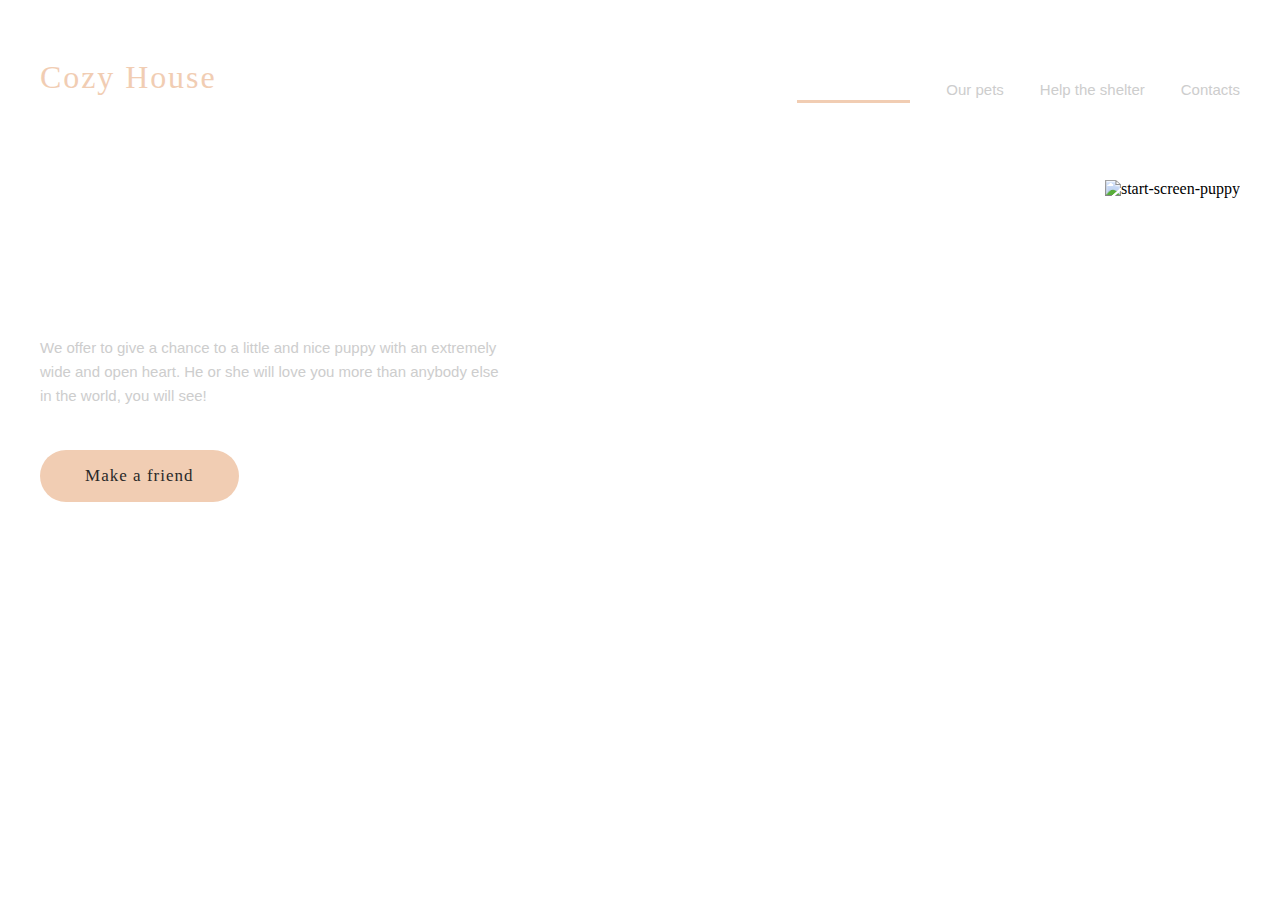
==== shelter/pages/main/index.html @ 59ac9267 "feat: implement header and "not only" block" ====
<!DOCTYPE html>
<html lang="en">

<head>
    <meta charset="UTF-8">
    <meta name="viewport" content="width=device-width, initial-scale=1.0">
    <title>shelter</title>
    <link rel="stylesheet" href="style.css">
</head>

<body>
    <div class="start-screen">
        <header class="header">
            <div class="wrapper">
                <div class="logo">
                    <div class="logo__title">
                        Cozy House
                    </div>
                    <div class="logo__subtitle">
                        Shelter for pets in Boston
                    </div>
                </div>
                <nav class="menu">
                    <ul class="list">
                        <li class="list__item">
                            <a class="list__link list__link_active" href="#">
                                About the shelter
                            </a>
                        </li>
                        <li class="list__item">
                            <a class="list__link list__link_disabled" href="#">
                                Our pets
                            </a>
                        </li>
                        <li class="list__item">
                            <a class="list__link list__link_disabled" href="#">
                                Help the shelter
                            </a>
                        </li>
                        <li class="list__item">
                            <a class="list__link list__link_disabled" href="#">
                                Contacts
                            </a>
                        </li>
                    </ul>
                </nav>
            </div>
        </header>
        <div class="wrapper">
            <div class="hero">
                <div class="hero-content">
                    <h2 class="hero-content__title">
                        Not only people need a house
                    </h2>
                    <p class="hero-content__subtitle">
                        We offer to give a chance to a little and nice puppy
                        with an extremely wide and open heart. He or she
                        will love you more than anybody else in the world, you will see!
                    </p>
                    <button class="hero-content__button" type="button">
                        Make a friend
                    </button>
                </div>
                <img src="/dotoshka-JS2020Q3/shelter/assets/images/start-screen-puppy.png" alt="start-screen-puppy">
            </div>
        </div>

    </div>
    <main></main>
</body>

</html>
---- shelter/pages/main/style.css ----
:root {
    --color-light-s: #FAFAFA;
    --color-light-l: #F6F6F6;
    --color-light-xl: #FFFFFF;
    --color-dark-s: #CDCDCD;
    --color-dark-m: #B2B2B2;
    --color-dark-l: #545454;
    --color-dark-xl: #4C4C4C;
    --color-dark-2xl: #444444;
    --color-dark-3xl: #292929;
    --color-primary: #F1CDB3;
    --color-primary-light: #FDDCC4;
}



* {
    margin: 0;
    padding: 0;
    box-sizing: border-box;
}

.start-screen {
    background: url(/dotoshka-JS2020Q3/shelter/assets/images/start-screen-background.png)
}

.wrapper {
    max-width: 1200px;
    display: flex;
    margin: 0 auto;
    justify-content: space-between;
}

.header {
    width: 100vw;
    padding: 60px 0;
    max-height: 180px;
}

.logo {
    display: flex;
    flex-direction: column;
}

.logo__title {
    color: var(--color-primary);
    font-family: Georgia, 'Times New Roman', Times, serif;
    font-size: 32px;
    letter-spacing: 0.06em;
    line-height: 110%;
}

.logo__subtitle {
    color: var(--color-light-xl);
    font-family: Arial, Helvetica, sans-serif; 
    font-size: 13px;
    letter-spacing: 0.1em;
    line-height: 110%;
    margin-top: 10px;
    text-align: center;
}

.menu {
    display: flex;
    width: 443px;
}

.list {
    width: 100%;
    display: flex;
    justify-content: space-between;
    list-style: none;
}

.list__item {
    display: flex;
    align-items: center;
}

.list__link {
    color: var(--color-dark-s);
    text-decoration: none;
    font-family: Arial, Helvetica, sans-serif;
    font-size: 15px;
    line-height: 160%;
}

.list__link_active {
    border-bottom: 3px solid var(--color-primary);
    color: var(--color-light-xl);
}

.hero {
    width: 100%;
    display: flex;
    justify-content: space-between;
}

.hero-content {
    display: flex;
    flex-direction: column;
    justify-content: center;
    align-items: flex-start;
    max-width: 460px;
    padding-bottom: 84px;
}

.hero-content__title {
    font-family: Georgia;
    font-size: 44px;
    font-weight: 400;
    max-width: 310px;
    line-height: 57px;
    color: var(--color-light-xl);
}

.hero-content__subtitle {
    font-family: Arial;
    font-size: 15px;
    line-height: 160%;
    color: var(--color-dark-s);
    margin-top: 42px;

}

.hero-content__button {
    font-family: Georgia;
    font-size: 17px;
    line-height: 130%;
    letter-spacing: 0.06em;
    color: var(--color-dark-3xl);
    background: var(--color-primary);
    border-radius: 100px;
    padding: 15px 45px;  
    margin-top: 42px;
    border: none;
    outline: none; 
    cursor: pointer;
}
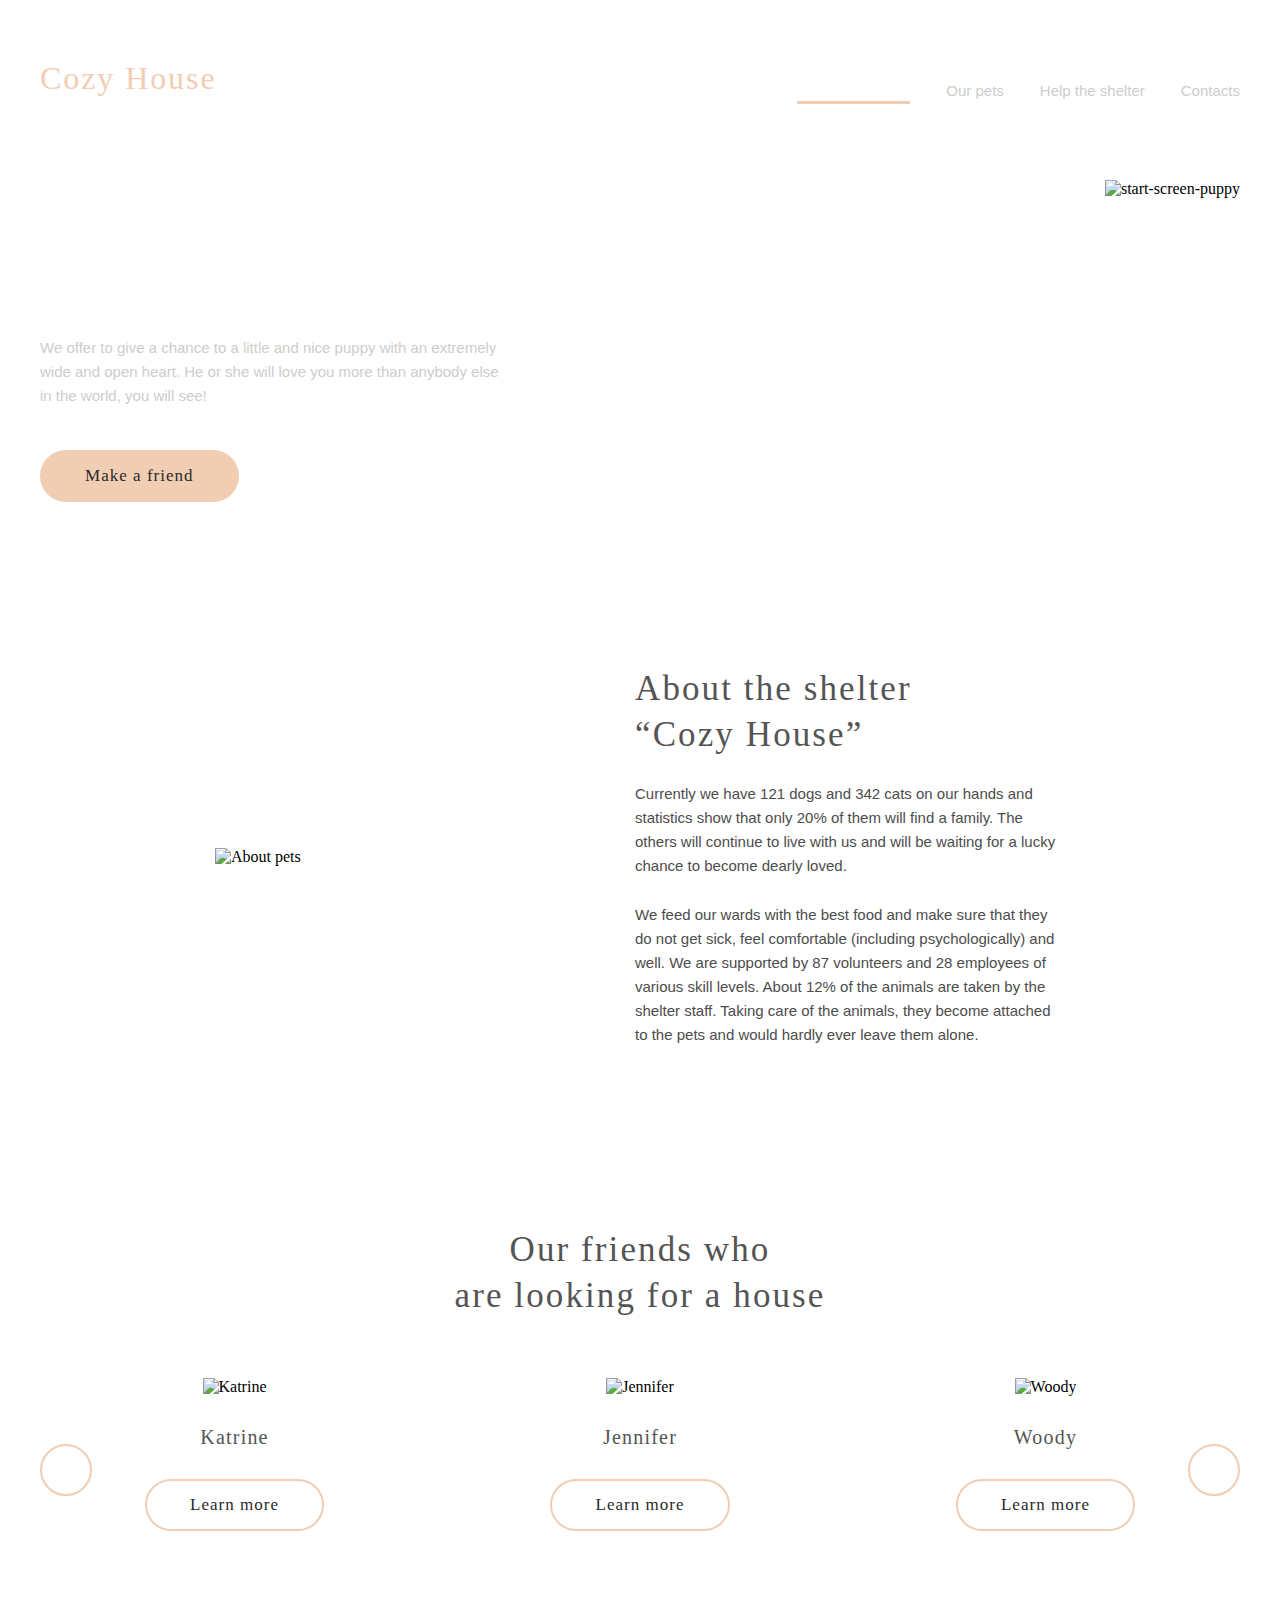
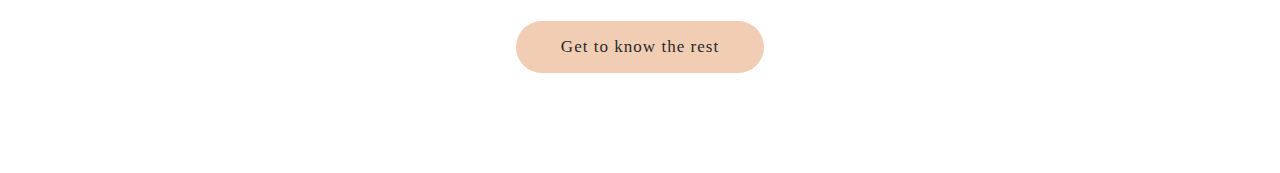
==== commit 828312c3: "feat: implement "about" and "our friends" blocks" ====
--- a/shelter/pages/main/index.html
+++ b/shelter/pages/main/index.html
@@ -5,12 +5,13 @@
     <meta charset="UTF-8">
     <meta name="viewport" content="width=device-width, initial-scale=1.0">
     <title>shelter</title>
-    <link rel="stylesheet" href="style.css">
+    <link rel="stylesheet" href="main.css">
 </head>
 
 <body>
     <div class="start-screen">
         <header class="header">
+            <h1>Cozy House</h1>
             <div class="wrapper">
                 <div class="logo">
                     <div class="logo__title">
@@ -66,7 +67,70 @@
         </div>
 
     </div>
-    <main></main>
+    <main>
+        <div class="wrapper">
+            <div class="about">
+                <img 
+                class="about__img" 
+                src="/dotoshka-JS2020Q3/shelter/assets/images/about-pets.png" 
+                alt="About pets">
+                <div class="about-content">
+                    <h2 class="about-content__title">
+                        About the shelter “Cozy House”
+                    </h2>
+                    <div class="about-content__text">
+                    <p class="about-content__upper-text">
+                        Currently we have 121 dogs and 342 cats on our hands and statistics show 
+                        that only 20% of them will find a family. The others will continue 
+                        to live with us and will be waiting for a lucky chance to become dearly loved.
+                    </p>
+                    <p class="about-content__down-text">
+                        We feed our wards with the best food and make sure that they do not get sick, 
+                        feel comfortable (including psychologically) and well. We are supported 
+                        by 87 volunteers and 28 employees of various skill levels. About 12% of the animals 
+                        are taken by the shelter staff. Taking care of the animals, they become attached 
+                        to the pets and would hardly ever leave them alone.
+                    </p>
+                </div>
+                </div>
+            </div>
+        </div>
+        <div class="friends-container">
+            <div class="wrapper friends">
+                <h3 class="friends__title">
+                    <p>Our friends who</p>
+                    <p>are looking for a house</p>
+                    </h3>
+                <div class="slider">
+                    <button class="slider__button" type="button">
+                        <img class="slider__arrow" src="/dotoshka-JS2020Q3/shelter/assets/icons/arrow_left.svg" alt="">
+                    </button>
+                    <div class="slider-cards">
+                        <div class="slider-card">
+                            <img class="slider-card__img" src="/dotoshka-JS2020Q3/shelter/assets/images/pets-katrine.png" alt="Katrine">
+                            <p class="slider-card__title">Katrine</p>
+                            <button class="slider-card__button">Learn more</button>
+                        </div>
+                        <div class="slider-card slider-card_center">
+                            <img class="slider-card__img" src="/dotoshka-JS2020Q3/shelter/assets/images/pets-jennifer.png" alt="Jennifer">
+                            <p class="slider-card__title">Jennifer</p>
+                            <button class="slider-card__button">Learn more</button>
+                        </div>
+                        <div class="slider-card">
+                            <img class="slider-card__img" src="/dotoshka-JS2020Q3/shelter/assets/images/pets-woody.png" alt="Woody">
+                            <p class="slider-card__title">Woody</p>
+                            <button class="slider-card__button">Learn more</button>
+                        </div>
+                        
+                    </div>
+                    <button class=slider__button>
+                        <img class="slider__arrow" src="/dotoshka-JS2020Q3/shelter/assets/icons/arrow_right.svg" alt="">
+                    </button>
+                </div>
+                <button class="friends__button">Get to know the rest</button>
+            </div>
+        </div>
+    </main>
 </body>
 
 </html>--- a/shelter/pages/main/main.css
+++ b/shelter/pages/main/main.css
@@ -0,0 +1,344 @@
+* {
+  margin: 0;
+  padding: 0;
+  -webkit-box-sizing: border-box;
+          box-sizing: border-box;
+}
+
+h1 {
+  width: 1px;
+  height: 1px;
+  opacity: 0;
+}
+
+.start-screen {
+  /*background: 
+    url(/dotoshka-JS2020Q3/shelter/assets/images/noise_transparent@2x.png), 
+    radial-gradient(100% 215.42% at 0% 0%, #5B483A 0%, #262425 100%), #211F20;*/
+  background: url(/dotoshka-JS2020Q3/shelter/assets/images/start-screen-background.png);
+}
+
+.wrapper {
+  max-width: 1200px;
+  display: -webkit-box;
+  display: -ms-flexbox;
+  display: flex;
+  margin: 0 auto;
+  -webkit-box-pack: justify;
+      -ms-flex-pack: justify;
+          justify-content: space-between;
+}
+
+.header {
+  width: 100vw;
+  padding: 60px 0;
+  max-height: 180px;
+}
+
+.logo {
+  display: -webkit-box;
+  display: -ms-flexbox;
+  display: flex;
+  -webkit-box-orient: vertical;
+  -webkit-box-direction: normal;
+      -ms-flex-direction: column;
+          flex-direction: column;
+}
+
+.logo__title {
+  color: #F1CDB3;
+  font-family: Georgia, 'Times New Roman', Times, serif;
+  font-size: 32px;
+  letter-spacing: 0.06em;
+  line-height: 110%;
+}
+
+.logo__subtitle {
+  color: #FFFFFF;
+  font-family: Arial, Helvetica, sans-serif;
+  font-size: 13px;
+  letter-spacing: 0.1em;
+  line-height: 110%;
+  margin-top: 10px;
+  text-align: center;
+}
+
+.menu {
+  display: -webkit-box;
+  display: -ms-flexbox;
+  display: flex;
+  width: 443px;
+}
+
+.list {
+  width: 100%;
+  display: -webkit-box;
+  display: -ms-flexbox;
+  display: flex;
+  -webkit-box-pack: justify;
+      -ms-flex-pack: justify;
+          justify-content: space-between;
+  list-style: none;
+}
+
+.list__item {
+  display: -webkit-box;
+  display: -ms-flexbox;
+  display: flex;
+  -webkit-box-align: center;
+      -ms-flex-align: center;
+          align-items: center;
+}
+
+.list__link {
+  color: #CDCDCD;
+  text-decoration: none;
+  font-family: Arial, Helvetica, sans-serif;
+  font-size: 15px;
+  line-height: 160%;
+}
+
+.list__link_active {
+  border-bottom: 3px solid #F1CDB3;
+  color: #FFFFFF;
+}
+
+.hero {
+  width: 100%;
+  display: -webkit-box;
+  display: -ms-flexbox;
+  display: flex;
+  -webkit-box-pack: justify;
+      -ms-flex-pack: justify;
+          justify-content: space-between;
+}
+
+.hero-content {
+  display: -webkit-box;
+  display: -ms-flexbox;
+  display: flex;
+  -webkit-box-orient: vertical;
+  -webkit-box-direction: normal;
+      -ms-flex-direction: column;
+          flex-direction: column;
+  -webkit-box-pack: center;
+      -ms-flex-pack: center;
+          justify-content: center;
+  -webkit-box-align: start;
+      -ms-flex-align: start;
+          align-items: flex-start;
+  max-width: 460px;
+  padding-bottom: 84px;
+}
+
+.hero-content__title {
+  font-family: Georgia;
+  font-size: 44px;
+  font-weight: 400;
+  max-width: 310px;
+  line-height: 57px;
+  color: #FFFFFF;
+}
+
+.hero-content__subtitle {
+  font-family: Arial;
+  font-size: 15px;
+  line-height: 160%;
+  color: #CDCDCD;
+  margin-top: 42px;
+}
+
+.hero-content__button {
+  font-family: Georgia;
+  font-size: 17px;
+  line-height: 130%;
+  letter-spacing: 0.06em;
+  color: #292929;
+  background: #F1CDB3;
+  border-radius: 100px;
+  border: none;
+  outline: none;
+  cursor: pointer;
+  padding: 15px 45px;
+  margin-top: 42px;
+}
+
+.hero-content__button:hover {
+  background: #FDDCC4;
+}
+
+.about {
+  width: 100%;
+  display: -webkit-box;
+  display: -ms-flexbox;
+  display: flex;
+  -webkit-box-pack: justify;
+      -ms-flex-pack: justify;
+          justify-content: space-between;
+  -webkit-box-align: center;
+      -ms-flex-align: center;
+          align-items: center;
+  padding: 80px 175px 100px 175px;
+}
+
+.about .about-content {
+  max-width: 430px;
+}
+
+.about .about-content__title {
+  font-family: Georgia;
+  font-size: 35px;
+  font-weight: 400;
+  line-height: 130%;
+  /* or 45px */
+  letter-spacing: 0.06em;
+  color: #545454;
+  max-width: 370px;
+}
+
+.about .about-content__text {
+  font-family: Arial;
+  font-weight: 400;
+  font-size: 15px;
+  line-height: 160%;
+  /* or 24px */
+  color: #4C4C4C;
+}
+
+.about .about-content__upper-text {
+  padding: 25px 0;
+}
+
+.friends {
+  padding: 80px 0 100px 0;
+  -webkit-box-orient: vertical;
+  -webkit-box-direction: normal;
+      -ms-flex-direction: column;
+          flex-direction: column;
+  -webkit-box-align: center;
+      -ms-flex-align: center;
+          align-items: center;
+}
+
+.friends .friends__title {
+  font-family: Georgia;
+  font-size: 35px;
+  font-weight: 400;
+  line-height: 130%;
+  /* or 45px */
+  letter-spacing: 0.06em;
+  color: #545454;
+  text-align: center;
+}
+
+.friends .friends__button {
+  font-family: Georgia;
+  font-size: 17px;
+  line-height: 130%;
+  letter-spacing: 0.06em;
+  color: #292929;
+  background: #F1CDB3;
+  border-radius: 100px;
+  border: none;
+  outline: none;
+  cursor: pointer;
+  padding: 15px 45px;
+}
+
+.friends .friends__button:hover {
+  background: #FDDCC4;
+}
+
+.slider {
+  display: -webkit-box;
+  display: -ms-flexbox;
+  display: flex;
+  margin: 60px 0;
+  width: 100%;
+  -webkit-box-pack: justify;
+      -ms-flex-pack: justify;
+          justify-content: space-between;
+  -webkit-box-align: center;
+      -ms-flex-align: center;
+          align-items: center;
+}
+
+.slider .slider__button {
+  font-family: Georgia;
+  font-size: 17px;
+  line-height: 130%;
+  letter-spacing: 0.06em;
+  color: #292929;
+  background: none;
+  border-radius: 100px;
+  border: 2px solid #F1CDB3;
+  outline: none;
+  cursor: pointer;
+  padding: 13px 43px;
+  width: 52px;
+  height: 52px;
+  border-radius: 100%;
+  padding: 0;
+}
+
+.slider .slider__button:hover {
+  background: #FDDCC4;
+}
+
+.slider .slider__arrow {
+  padding: 21px 17px;
+}
+
+.slider .slider-cards {
+  display: -webkit-box;
+  display: -ms-flexbox;
+  display: flex;
+  -ms-flex-preferred-size: 990px;
+      flex-basis: 990px;
+  -webkit-box-pack: justify;
+      -ms-flex-pack: justify;
+          justify-content: space-between;
+}
+
+.slider .slider-card {
+  display: -webkit-box;
+  display: -ms-flexbox;
+  display: flex;
+  -webkit-box-orient: vertical;
+  -webkit-box-direction: normal;
+      -ms-flex-direction: column;
+          flex-direction: column;
+  -webkit-box-align: center;
+      -ms-flex-align: center;
+          align-items: center;
+}
+
+.slider .slider-card__title {
+  font-family: Georgia;
+  font-size: 20px;
+  line-height: 23px;
+  letter-spacing: 0.06em;
+  color: #545454;
+  margin-top: 30px;
+}
+
+.slider .slider-card__button {
+  font-family: Georgia;
+  font-size: 17px;
+  line-height: 130%;
+  letter-spacing: 0.06em;
+  color: #292929;
+  background: none;
+  border-radius: 100px;
+  border: 2px solid #F1CDB3;
+  outline: none;
+  cursor: pointer;
+  padding: 13px 43px;
+  display: block;
+  margin: 30px auto;
+}
+
+.slider .slider-card__button:hover {
+  background: #FDDCC4;
+}
+/*# sourceMappingURL=main.css.map */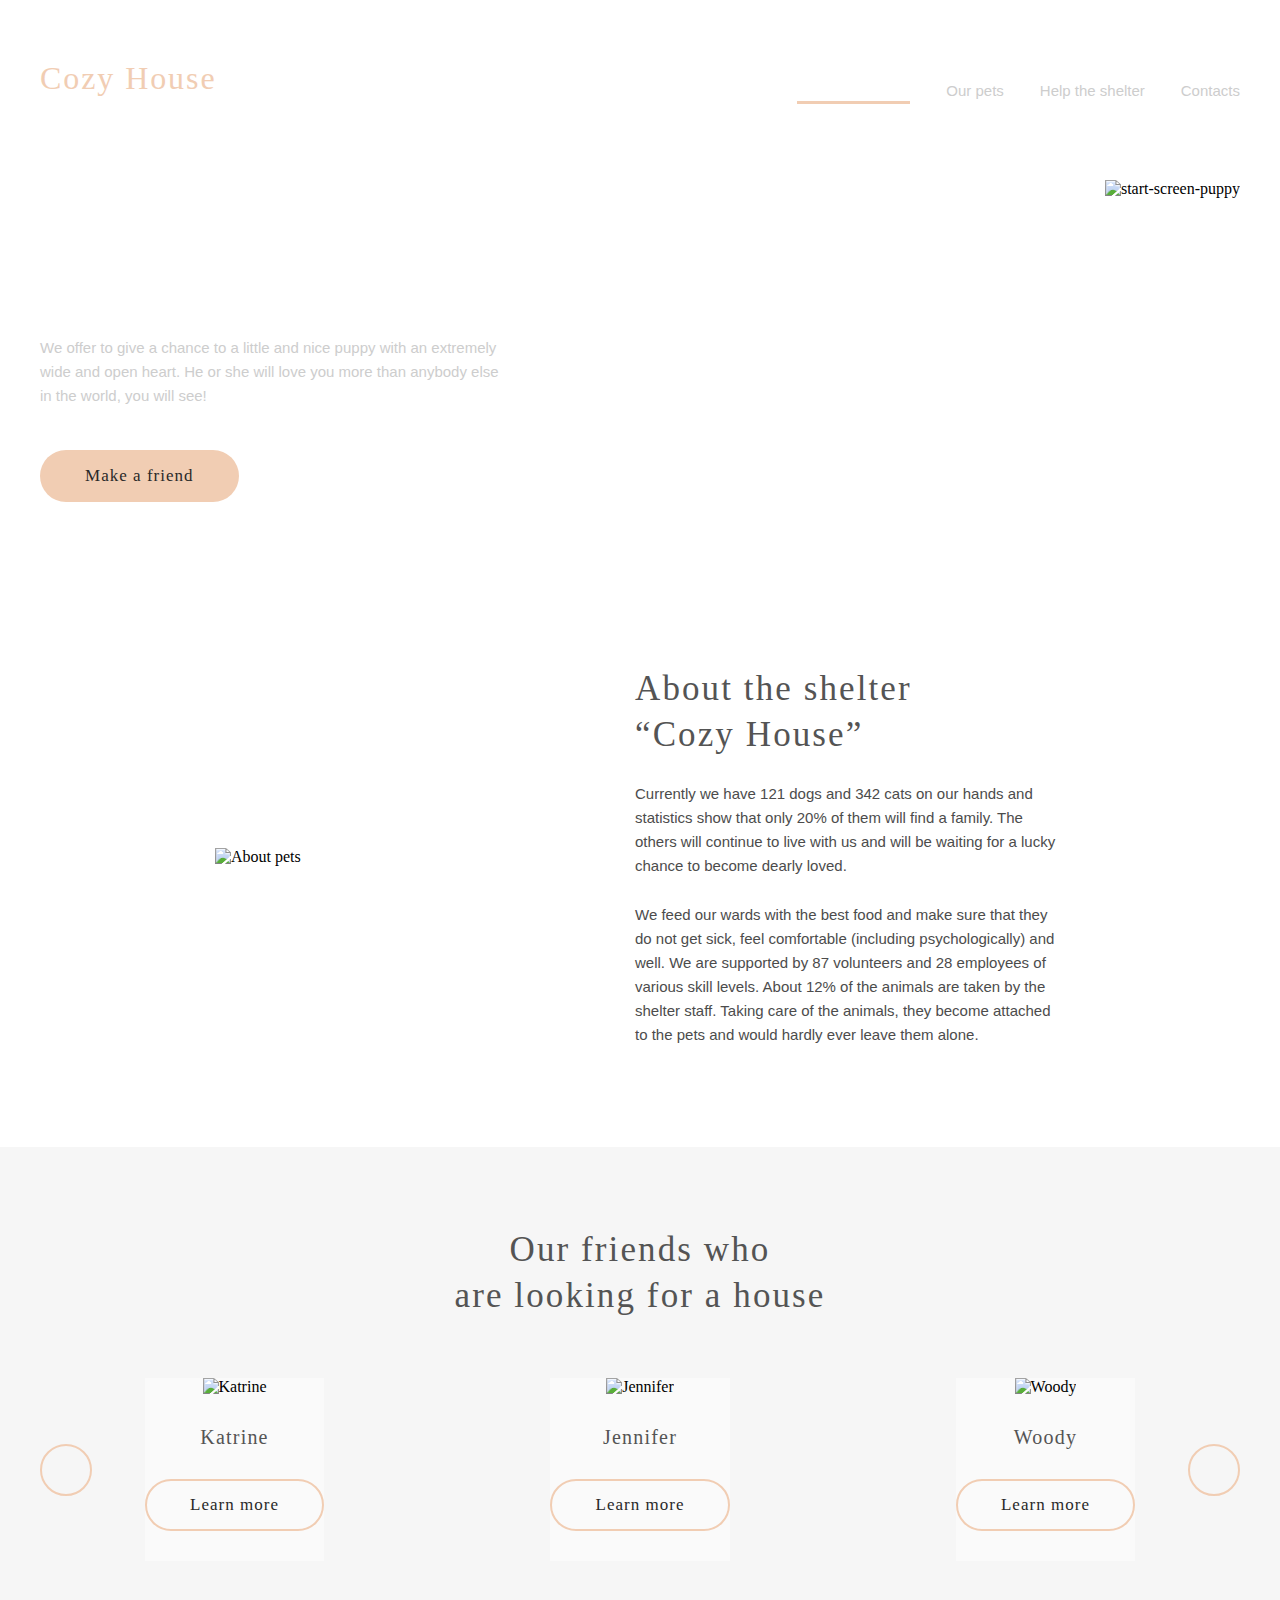
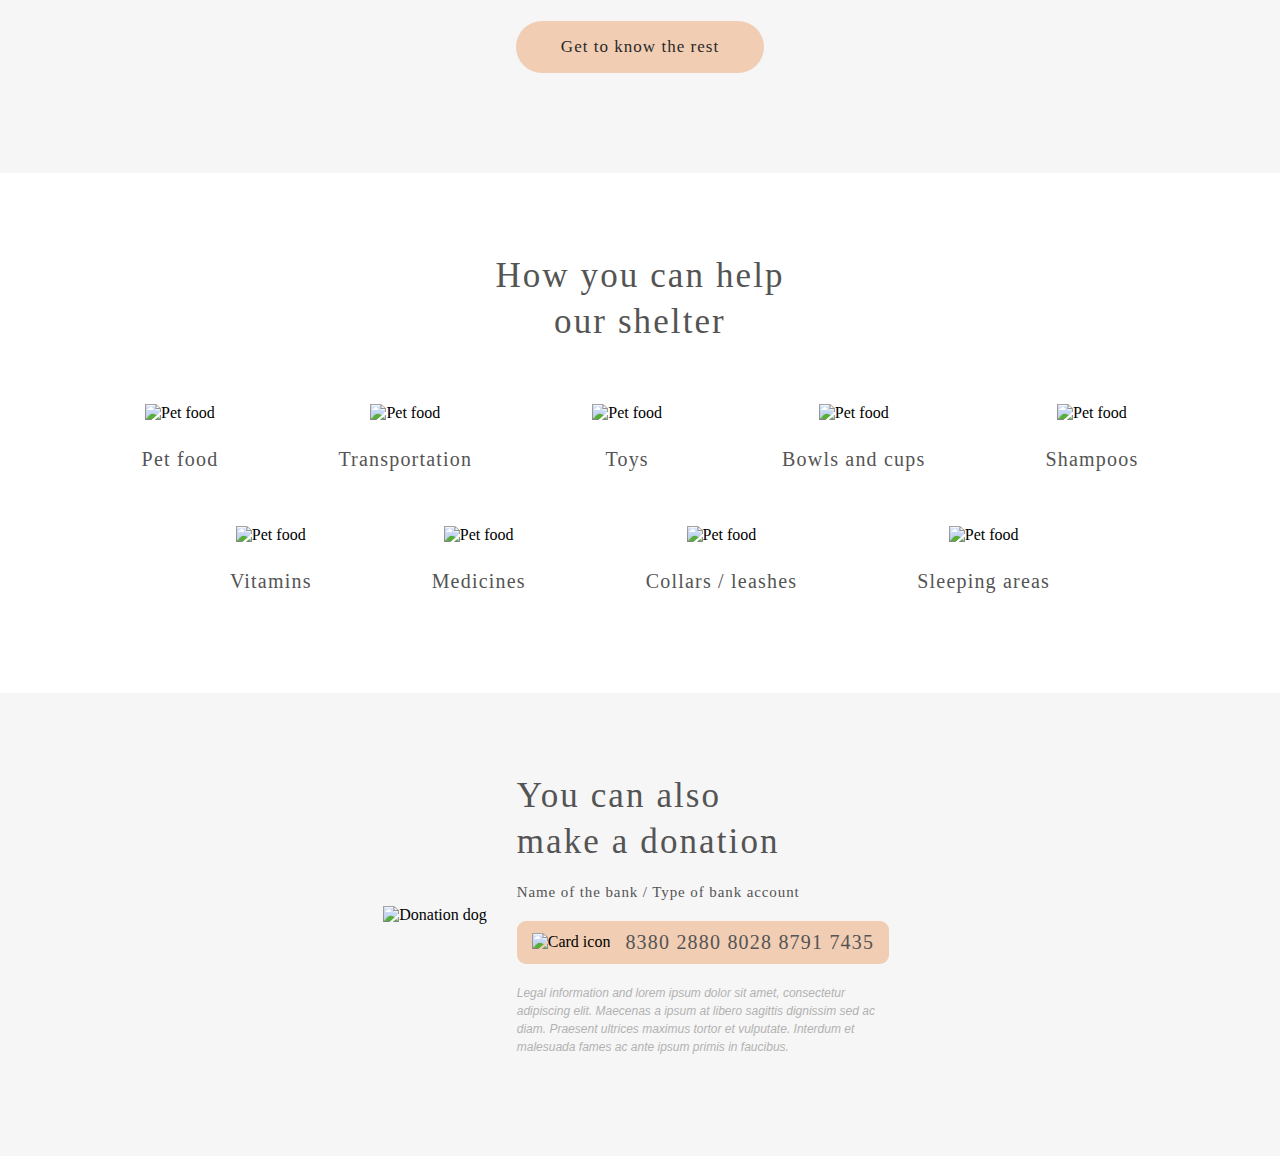
==== commit b3992e34: "feat: implement "help" and "donation" blocks" ====
--- a/shelter/pages/main/index.html
+++ b/shelter/pages/main/index.html
@@ -130,6 +130,102 @@
                 <button class="friends__button">Get to know the rest</button>
             </div>
         </div>
+        <div class="wrapper help">
+            <h3 class="help__title">
+                <p>How you can help</p>
+                <p>our shelter</p>  
+            </h3>
+            <div class="help-list">
+                <div class="help-list__item">
+                    <img 
+                    src="/dotoshka-JS2020Q3/shelter/assets/icons/help/icon-pet-food.svg" 
+                    alt="Pet food">
+                    <p class="help-list__title">Pet food</p>
+                </div>
+                <div class="help-list__item">
+                    <img 
+                    src="/dotoshka-JS2020Q3/shelter/assets/icons/help/icon-transportation.svg" 
+                    alt="Pet food">
+                    <p class="help-list__title">Transportation</p>
+                </div>
+                <div class="help-list__item">
+                    <img 
+                    src="/dotoshka-JS2020Q3/shelter/assets/icons/help/icon-toys.svg" 
+                    alt="Pet food">
+                    <p class="help-list__title">Toys</p>
+                </div>
+                <div class="help-list__item">
+                    <img 
+                    src="/dotoshka-JS2020Q3/shelter/assets/icons/help/icon-bowls-and-cups.svg" 
+                    alt="Pet food">
+                    <p class="help-list__title">Bowls and cups</p>
+                </div>
+                <div class="help-list__item">
+                    <img 
+                    src="/dotoshka-JS2020Q3/shelter/assets/icons/help/icon-shampoos.svg" 
+                    alt="Pet food">
+                    <p class="help-list__title">Shampoos</p>
+                </div>
+                <div class="help-list__item">
+                    <img 
+                    src="/dotoshka-JS2020Q3/shelter/assets/icons/help/icon-vitamins.svg" 
+                    alt="Pet food">
+                    <p class="help-list__title">Vitamins</p>
+                </div>
+                <div class="help-list__item">
+                    <img 
+                    src="/dotoshka-JS2020Q3/shelter/assets/icons/help/icon-medicines.svg" 
+                    alt="Pet food">
+                    <p class="help-list__title">Medicines</p>
+                </div>
+                <div class="help-list__item">
+                    <img 
+                    src="/dotoshka-JS2020Q3/shelter/assets/icons/help/icon-collars-leashes.svg" 
+                    alt="Pet food">
+                    <p class="help-list__title">Collars / leashes</p>
+                </div>
+                <div class="help-list__item">
+                    <img 
+                    src="/dotoshka-JS2020Q3/shelter/assets/icons/help/icon-sleeping-area.svg" 
+                    alt="Pet food">
+                    <p class="help-list__title">Sleeping areas</p>
+                </div>
+            </div>
+        </div>
+        <div class="donation-container">
+            <div class="wrapper donation">
+                <img
+                class="donation__img" 
+                src="/dotoshka-JS2020Q3/shelter/assets/images/donation-dog.png" 
+                alt="Donation dog">
+                <div class="donation-content">
+                    <h3 class="donation-content__title">
+                        <p>You can also </p>
+                        <p>make a donation</p>
+                    </h3>
+                    <div class="donation-content__bank">
+                        <p>Name of the bank / Type of bank account</p>
+                    </div>
+                    <div class="donation-content__card">
+                        <img
+                        class="donation-content__card-icon" 
+                        src="/dotoshka-JS2020Q3/shelter/assets/icons/credit-card.svg" 
+                        alt="Card icon">
+                        <a 
+                        class="donation-content__card-number" 
+                        href="#">
+                            8380 2880 8028 8791 7435
+                        </a> 
+                        
+                    </div>
+                    <p class="download-content__legal">
+                        Legal information and lorem ipsum dolor sit amet, consectetur adipiscing elit. 
+                        Maecenas a ipsum at libero sagittis dignissim sed ac diam. Praesent ultrices 
+                        maximus tortor et vulputate. Interdum et malesuada fames ac ante ipsum primis in faucibus.
+                    </p>
+                </div>
+            </div>
+        </div>
     </main>
 </body>
 
--- a/shelter/pages/main/main.css
+++ b/shelter/pages/main/main.css
@@ -207,6 +207,11 @@
 
 .about .about-content__upper-text {
   padding: 25px 0;
+}
+
+.friends-container,
+.donation-container {
+  background-color: #F6F6F6;
 }
 
 .friends {
@@ -283,6 +288,7 @@
 
 .slider .slider__button:hover {
   background: #FDDCC4;
+  border: 2px solid #FDDCC4;
 }
 
 .slider .slider__arrow {
@@ -311,6 +317,11 @@
   -webkit-box-align: center;
       -ms-flex-align: center;
           align-items: center;
+  background-color: #FAFAFA;
+}
+
+.slider .slider-card:hover {
+  background-color: #FFFFFF;
 }
 
 .slider .slider-card__title {
@@ -340,5 +351,135 @@
 
 .slider .slider-card__button:hover {
   background: #FDDCC4;
+  border: 2px solid #FDDCC4;
+}
+
+.help {
+  padding: 80px 85px 100px 85px;
+  -webkit-box-orient: vertical;
+  -webkit-box-direction: normal;
+      -ms-flex-direction: column;
+          flex-direction: column;
+}
+
+.help .help__title {
+  font-family: Georgia;
+  font-size: 35px;
+  font-weight: 400;
+  line-height: 130%;
+  /* or 45px */
+  letter-spacing: 0.06em;
+  color: #545454;
+  text-align: center;
+  margin: 0 auto 60px auto;
+}
+
+.help .help-list {
+  width: 100%;
+  display: -webkit-box;
+  display: -ms-flexbox;
+  display: flex;
+  -ms-flex-wrap: wrap;
+      flex-wrap: wrap;
+  -webkit-column-gap: 120px;
+          column-gap: 120px;
+  row-gap: 55px;
+  -webkit-box-pack: center;
+      -ms-flex-pack: center;
+          justify-content: center;
+}
+
+.help .help-list__item {
+  text-align: center;
+}
+
+.help .help-list__title {
+  font-family: Georgia;
+  font-size: 20px;
+  line-height: 115%;
+  /* or 23px */
+  letter-spacing: 0.06em;
+  color: #545454;
+  text-align: center;
+  margin-top: 26px;
+}
+
+.donation {
+  -webkit-column-gap: 30px;
+          column-gap: 30px;
+  -webkit-box-pack: center;
+      -ms-flex-pack: center;
+          justify-content: center;
+  -webkit-box-align: center;
+      -ms-flex-align: center;
+          align-items: center;
+  padding-top: 80px;
+  padding-bottom: 100px;
+}
+
+.donation .donation-content {
+  max-width: 380px;
+  display: -webkit-box;
+  display: -ms-flexbox;
+  display: flex;
+  -webkit-box-orient: vertical;
+  -webkit-box-direction: normal;
+      -ms-flex-direction: column;
+          flex-direction: column;
+  row-gap: 20px;
+}
+
+.donation .donation-content .donation-content__title {
+  font-family: Georgia;
+  font-size: 35px;
+  font-weight: 400;
+  line-height: 130%;
+  /* or 45px */
+  letter-spacing: 0.06em;
+  color: #545454;
+}
+
+.donation .donation-content .donation-content__bank {
+  font-family: Georgia;
+  font-size: 15px;
+  line-height: 110%;
+  letter-spacing: 0.06em;
+  color: #545454;
+}
+
+.donation .donation-content .donation-content__card {
+  display: -webkit-box;
+  display: -ms-flexbox;
+  display: flex;
+  -webkit-column-gap: 15px;
+          column-gap: 15px;
+  background: #F1CDB3;
+  border-radius: 9px;
+  -webkit-box-align: center;
+      -ms-flex-align: center;
+          align-items: center;
+  padding: 10px 15px;
+  max-width: -webkit-fit-content;
+  max-width: -moz-fit-content;
+  max-width: fit-content;
+}
+
+.donation .donation-content .donation-content__card .donation-content__card-number {
+  font-family: Georgia;
+  font-size: 20px;
+  line-height: 115%;
+  /* or 23px */
+  letter-spacing: 0.06em;
+  color: #545454;
+  text-align: center;
+  text-decoration: none;
+}
+
+.donation .donation-content .download-content__legal {
+  font-family: Arial;
+  font-style: italic;
+  font-size: 12px;
+  line-height: 150%;
+  color: #B2B2B2;
 }
 /*# sourceMappingURL=main.css.map */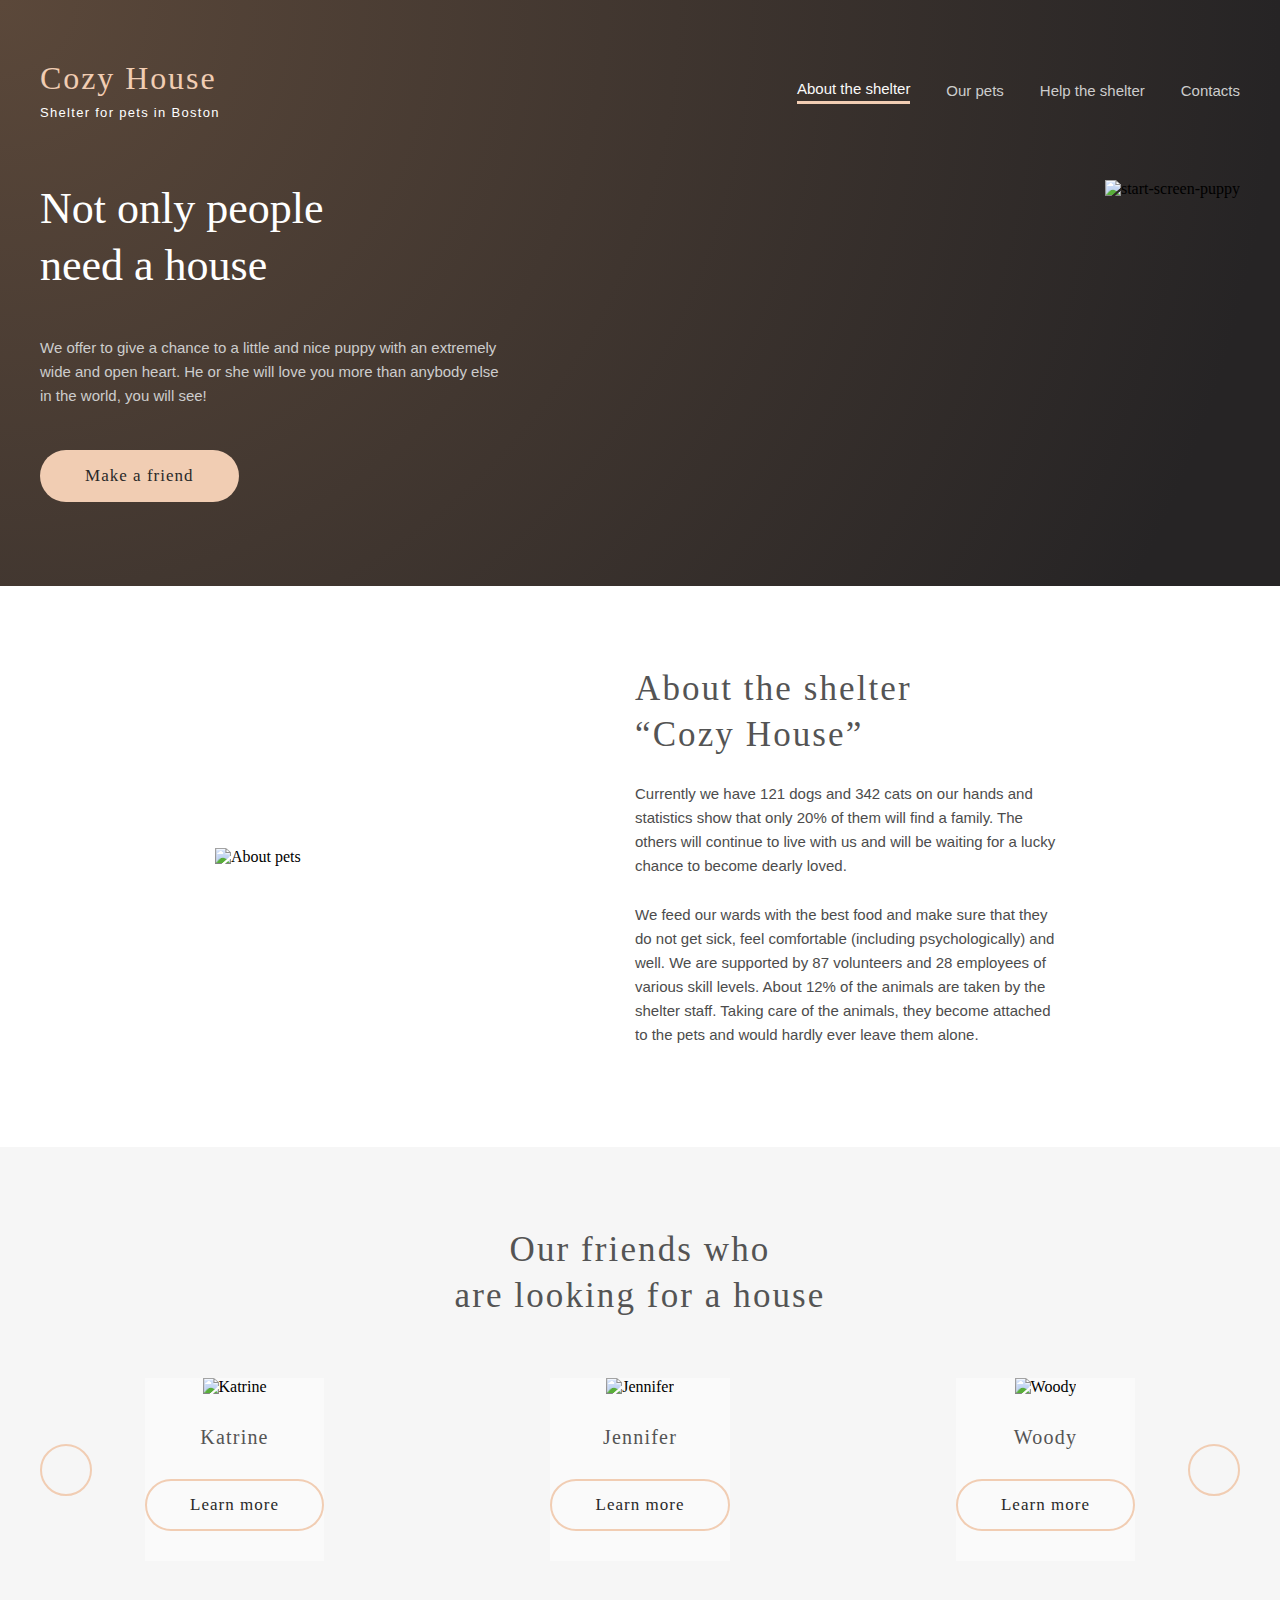
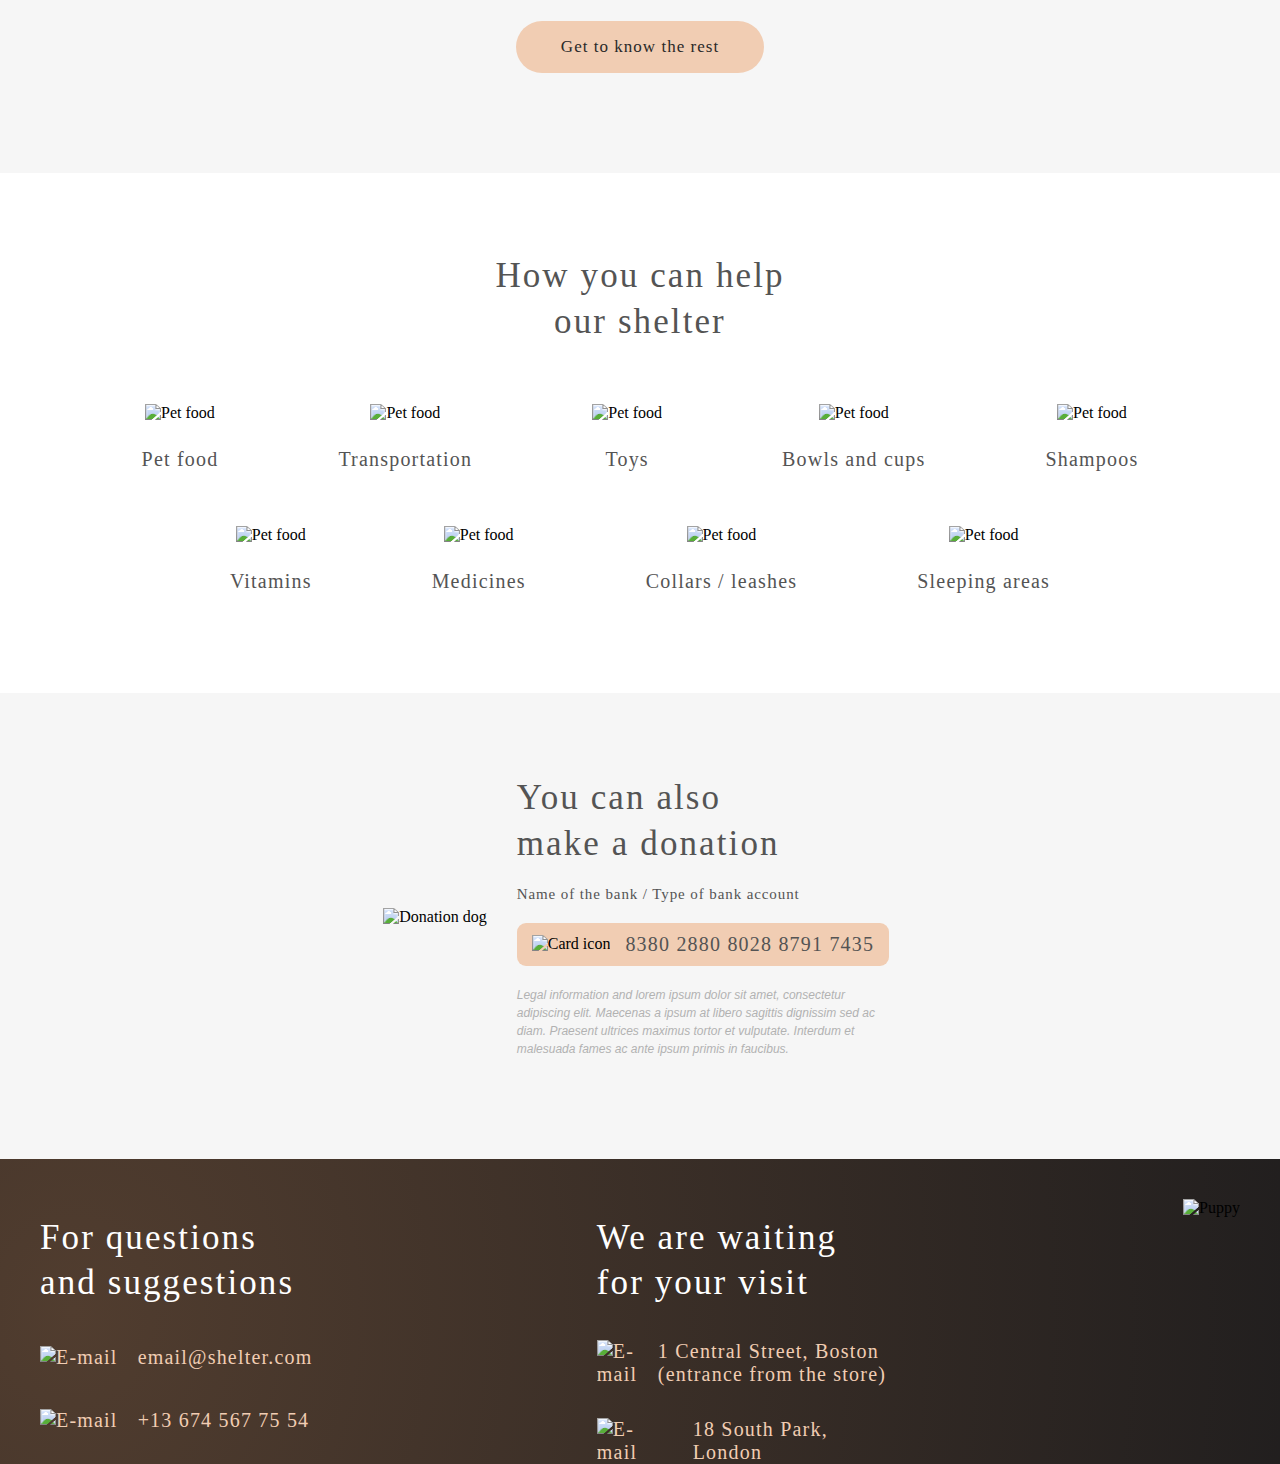
==== commit 04cc6daf: "feat: implement footer" ====
--- a/shelter/pages/main/index.html
+++ b/shelter/pages/main/index.html
@@ -70,28 +70,25 @@
     <main>
         <div class="wrapper">
             <div class="about">
-                <img 
-                class="about__img" 
-                src="/dotoshka-JS2020Q3/shelter/assets/images/about-pets.png" 
-                alt="About pets">
+                <img class="about__img" src="/dotoshka-JS2020Q3/shelter/assets/images/about-pets.png" alt="About pets">
                 <div class="about-content">
                     <h2 class="about-content__title">
                         About the shelter “Cozy House”
                     </h2>
                     <div class="about-content__text">
-                    <p class="about-content__upper-text">
-                        Currently we have 121 dogs and 342 cats on our hands and statistics show 
-                        that only 20% of them will find a family. The others will continue 
-                        to live with us and will be waiting for a lucky chance to become dearly loved.
-                    </p>
-                    <p class="about-content__down-text">
-                        We feed our wards with the best food and make sure that they do not get sick, 
-                        feel comfortable (including psychologically) and well. We are supported 
-                        by 87 volunteers and 28 employees of various skill levels. About 12% of the animals 
-                        are taken by the shelter staff. Taking care of the animals, they become attached 
-                        to the pets and would hardly ever leave them alone.
-                    </p>
-                </div>
+                        <p class="about-content__upper-text">
+                            Currently we have 121 dogs and 342 cats on our hands and statistics show
+                            that only 20% of them will find a family. The others will continue
+                            to live with us and will be waiting for a lucky chance to become dearly loved.
+                        </p>
+                        <p class="about-content__down-text">
+                            We feed our wards with the best food and make sure that they do not get sick,
+                            feel comfortable (including psychologically) and well. We are supported
+                            by 87 volunteers and 28 employees of various skill levels. About 12% of the animals
+                            are taken by the shelter staff. Taking care of the animals, they become attached
+                            to the pets and would hardly ever leave them alone.
+                        </p>
+                    </div>
                 </div>
             </div>
         </div>
@@ -100,28 +97,31 @@
                 <h3 class="friends__title">
                     <p>Our friends who</p>
                     <p>are looking for a house</p>
-                    </h3>
+                </h3>
                 <div class="slider">
                     <button class="slider__button" type="button">
                         <img class="slider__arrow" src="/dotoshka-JS2020Q3/shelter/assets/icons/arrow_left.svg" alt="">
                     </button>
                     <div class="slider-cards">
                         <div class="slider-card">
-                            <img class="slider-card__img" src="/dotoshka-JS2020Q3/shelter/assets/images/pets-katrine.png" alt="Katrine">
+                            <img class="slider-card__img"
+                                src="/dotoshka-JS2020Q3/shelter/assets/images/pets-katrine.png" alt="Katrine">
                             <p class="slider-card__title">Katrine</p>
                             <button class="slider-card__button">Learn more</button>
                         </div>
                         <div class="slider-card slider-card_center">
-                            <img class="slider-card__img" src="/dotoshka-JS2020Q3/shelter/assets/images/pets-jennifer.png" alt="Jennifer">
+                            <img class="slider-card__img"
+                                src="/dotoshka-JS2020Q3/shelter/assets/images/pets-jennifer.png" alt="Jennifer">
                             <p class="slider-card__title">Jennifer</p>
                             <button class="slider-card__button">Learn more</button>
                         </div>
                         <div class="slider-card">
-                            <img class="slider-card__img" src="/dotoshka-JS2020Q3/shelter/assets/images/pets-woody.png" alt="Woody">
+                            <img class="slider-card__img" src="/dotoshka-JS2020Q3/shelter/assets/images/pets-woody.png"
+                                alt="Woody">
                             <p class="slider-card__title">Woody</p>
                             <button class="slider-card__button">Learn more</button>
                         </div>
-                        
+
                     </div>
                     <button class=slider__button>
                         <img class="slider__arrow" src="/dotoshka-JS2020Q3/shelter/assets/icons/arrow_right.svg" alt="">
@@ -133,71 +133,51 @@
         <div class="wrapper help">
             <h3 class="help__title">
                 <p>How you can help</p>
-                <p>our shelter</p>  
+                <p>our shelter</p>
             </h3>
             <div class="help-list">
                 <div class="help-list__item">
-                    <img 
-                    src="/dotoshka-JS2020Q3/shelter/assets/icons/help/icon-pet-food.svg" 
-                    alt="Pet food">
+                    <img src="/dotoshka-JS2020Q3/shelter/assets/icons/help/icon-pet-food.svg" alt="Pet food">
                     <p class="help-list__title">Pet food</p>
                 </div>
                 <div class="help-list__item">
-                    <img 
-                    src="/dotoshka-JS2020Q3/shelter/assets/icons/help/icon-transportation.svg" 
-                    alt="Pet food">
+                    <img src="/dotoshka-JS2020Q3/shelter/assets/icons/help/icon-transportation.svg" alt="Pet food">
                     <p class="help-list__title">Transportation</p>
                 </div>
                 <div class="help-list__item">
-                    <img 
-                    src="/dotoshka-JS2020Q3/shelter/assets/icons/help/icon-toys.svg" 
-                    alt="Pet food">
+                    <img src="/dotoshka-JS2020Q3/shelter/assets/icons/help/icon-toys.svg" alt="Pet food">
                     <p class="help-list__title">Toys</p>
                 </div>
                 <div class="help-list__item">
-                    <img 
-                    src="/dotoshka-JS2020Q3/shelter/assets/icons/help/icon-bowls-and-cups.svg" 
-                    alt="Pet food">
+                    <img src="/dotoshka-JS2020Q3/shelter/assets/icons/help/icon-bowls-and-cups.svg" alt="Pet food">
                     <p class="help-list__title">Bowls and cups</p>
                 </div>
                 <div class="help-list__item">
-                    <img 
-                    src="/dotoshka-JS2020Q3/shelter/assets/icons/help/icon-shampoos.svg" 
-                    alt="Pet food">
+                    <img src="/dotoshka-JS2020Q3/shelter/assets/icons/help/icon-shampoos.svg" alt="Pet food">
                     <p class="help-list__title">Shampoos</p>
                 </div>
                 <div class="help-list__item">
-                    <img 
-                    src="/dotoshka-JS2020Q3/shelter/assets/icons/help/icon-vitamins.svg" 
-                    alt="Pet food">
+                    <img src="/dotoshka-JS2020Q3/shelter/assets/icons/help/icon-vitamins.svg" alt="Pet food">
                     <p class="help-list__title">Vitamins</p>
                 </div>
                 <div class="help-list__item">
-                    <img 
-                    src="/dotoshka-JS2020Q3/shelter/assets/icons/help/icon-medicines.svg" 
-                    alt="Pet food">
+                    <img src="/dotoshka-JS2020Q3/shelter/assets/icons/help/icon-medicines.svg" alt="Pet food">
                     <p class="help-list__title">Medicines</p>
                 </div>
                 <div class="help-list__item">
-                    <img 
-                    src="/dotoshka-JS2020Q3/shelter/assets/icons/help/icon-collars-leashes.svg" 
-                    alt="Pet food">
+                    <img src="/dotoshka-JS2020Q3/shelter/assets/icons/help/icon-collars-leashes.svg" alt="Pet food">
                     <p class="help-list__title">Collars / leashes</p>
                 </div>
                 <div class="help-list__item">
-                    <img 
-                    src="/dotoshka-JS2020Q3/shelter/assets/icons/help/icon-sleeping-area.svg" 
-                    alt="Pet food">
+                    <img src="/dotoshka-JS2020Q3/shelter/assets/icons/help/icon-sleeping-area.svg" alt="Pet food">
                     <p class="help-list__title">Sleeping areas</p>
                 </div>
             </div>
         </div>
-        <div class="donation-container">
+        <div class="donation-container" id="donation">
             <div class="wrapper donation">
-                <img
-                class="donation__img" 
-                src="/dotoshka-JS2020Q3/shelter/assets/images/donation-dog.png" 
-                alt="Donation dog">
+                <img class="donation__img" src="/dotoshka-JS2020Q3/shelter/assets/images/donation-dog.png"
+                    alt="Donation dog">
                 <div class="donation-content">
                     <h3 class="donation-content__title">
                         <p>You can also </p>
@@ -207,25 +187,68 @@
                         <p>Name of the bank / Type of bank account</p>
                     </div>
                     <div class="donation-content__card">
-                        <img
-                        class="donation-content__card-icon" 
-                        src="/dotoshka-JS2020Q3/shelter/assets/icons/credit-card.svg" 
-                        alt="Card icon">
-                        <a 
-                        class="donation-content__card-number" 
-                        href="#">
+                        <img class="donation-content__card-icon"
+                            src="/dotoshka-JS2020Q3/shelter/assets/icons/credit-card.svg" alt="Card icon">
+                        <a class="donation-content__card-number" href="#donation">
                             8380 2880 8028 8791 7435
-                        </a> 
-                        
+                        </a>
                     </div>
                     <p class="download-content__legal">
-                        Legal information and lorem ipsum dolor sit amet, consectetur adipiscing elit. 
-                        Maecenas a ipsum at libero sagittis dignissim sed ac diam. Praesent ultrices 
+                        Legal information and lorem ipsum dolor sit amet, consectetur adipiscing elit.
+                        Maecenas a ipsum at libero sagittis dignissim sed ac diam. Praesent ultrices
                         maximus tortor et vulputate. Interdum et malesuada fames ac ante ipsum primis in faucibus.
                     </p>
                 </div>
             </div>
         </div>
+        <footer class="footer-container">
+            <div class="wrapper footer">
+                <div class="footer-content contacts">
+                    <h3 class="footer__title">
+                        <p>For questions</p>
+                        <p>and suggestions</p>
+                    </h3>
+                    <a 
+                    class="footer__link footer__contact_margin" 
+                    href="mailto:email@shelter.com"
+                    target="_blank">
+                        <img class="footer__icon" src="/dotoshka-JS2020Q3/shelter/assets/icons/icon-email.svg" alt="E-mail" />
+                        email@shelter.com
+                    </a>
+                    <a 
+                    class="footer__link" 
+                    href="tel:+136745677554"
+                    target="_blank">
+                        <img class="footer__icon" src="/dotoshka-JS2020Q3/shelter/assets/icons/icon-phone.svg" alt="E-mail" />
+                        +13 674 567 75 54
+                    </a>
+                </div>
+                <div class="footer-content location">
+                    <h3 class="footer__title">
+                        <p>We are waiting</p>
+                        <p>for your visit</p>
+                    </h3>
+                    <a 
+                    class="footer__link footer__location_margin" 
+                    href="https://goo.gl/maps/HouZCQU6gogQcJx47"
+                    target="_blank">
+                        <img class="footer__icon" src="/dotoshka-JS2020Q3/shelter/assets/icons/icon-marker.svg" alt="E-mail" />
+                        <p class="location__paragraph">
+                            <span>1 Central Street, Boston</span>
+                            <span>(entrance from the store)</span>
+                        </p>
+                    </a>
+                    <a 
+                    class="footer__link" 
+                    href="https://goo.gl/maps/kNLszwUGrpm9ne1p7"
+                    target="_blank">
+                        <img class="footer__icon" src="/dotoshka-JS2020Q3/shelter/assets/icons/icon-marker.svg" alt="E-mail" />
+                        <p>18 South Park, London </p>
+                    </a>
+                </div>
+                <img src="/dotoshka-JS2020Q3/shelter/assets/images/footer-puppy.png" alt="Puppy">
+            </div>
+        </footer>
     </main>
 </body>
 
--- a/shelter/pages/main/main.css
+++ b/shelter/pages/main/main.css
@@ -12,10 +12,7 @@
 }
 
 .start-screen {
-  /*background: 
-    url(/dotoshka-JS2020Q3/shelter/assets/images/noise_transparent@2x.png), 
-    radial-gradient(100% 215.42% at 0% 0%, #5B483A 0%, #262425 100%), #211F20;*/
-  background: url(/dotoshka-JS2020Q3/shelter/assets/images/start-screen-background.png);
+  background: url(/dotoshka-JS2020Q3/shelter/assets/images/noise_transparent@2x.png), radial-gradient(100% 215.42% at 0% 0%, #5B483A 0%, #262425 100%), #211F20;
 }
 
 .wrapper {
@@ -98,9 +95,13 @@
   line-height: 160%;
 }
 
+.list__link:hover {
+  color: #FAFAFA;
+}
+
 .list__link_active {
   border-bottom: 3px solid #F1CDB3;
-  color: #FFFFFF;
+  color: #FAFAFA;
 }
 
 .hero {
@@ -355,7 +356,7 @@
 }
 
 .help {
-  padding: 80px 85px 100px 85px;
+  padding: 80px 0px 100px 0px;
   -webkit-box-orient: vertical;
   -webkit-box-direction: normal;
       -ms-flex-direction: column;
@@ -371,31 +372,29 @@
   letter-spacing: 0.06em;
   color: #545454;
   text-align: center;
-  margin: 0 auto 60px auto;
+  margin: 0 auto 5px auto;
 }
 
 .help .help-list {
-  width: 100%;
   display: -webkit-box;
   display: -ms-flexbox;
   display: flex;
   -ms-flex-wrap: wrap;
       flex-wrap: wrap;
-  -webkit-column-gap: 120px;
-          column-gap: 120px;
-  row-gap: 55px;
   -webkit-box-pack: center;
       -ms-flex-pack: center;
           justify-content: center;
 }
 
 .help .help-list__item {
+  margin: 55px 60px 0 60px;
   text-align: center;
 }
 
 .help .help-list__title {
   font-family: Georgia;
   font-size: 20px;
+  font-weight: 400;
   line-height: 115%;
   /* or 23px */
   letter-spacing: 0.06em;
@@ -405,20 +404,19 @@
 }
 
 .donation {
-  -webkit-column-gap: 30px;
-          column-gap: 30px;
   -webkit-box-pack: center;
       -ms-flex-pack: center;
           justify-content: center;
   -webkit-box-align: center;
       -ms-flex-align: center;
           align-items: center;
-  padding-top: 80px;
-  padding-bottom: 100px;
+  padding-top: 82px;
+  padding-bottom: 101px;
 }
 
 .donation .donation-content {
   max-width: 380px;
+  margin-left: 30px;
   display: -webkit-box;
   display: -ms-flexbox;
   display: flex;
@@ -426,7 +424,6 @@
   -webkit-box-direction: normal;
       -ms-flex-direction: column;
           flex-direction: column;
-  row-gap: 20px;
 }
 
 .donation .donation-content .donation-content__title {
@@ -437,6 +434,7 @@
   /* or 45px */
   letter-spacing: 0.06em;
   color: #545454;
+  margin-bottom: 20px;
 }
 
 .donation .donation-content .donation-content__bank {
@@ -451,14 +449,13 @@
   display: -webkit-box;
   display: -ms-flexbox;
   display: flex;
-  -webkit-column-gap: 15px;
-          column-gap: 15px;
   background: #F1CDB3;
   border-radius: 9px;
   -webkit-box-align: center;
       -ms-flex-align: center;
           align-items: center;
   padding: 10px 15px;
+  margin: 20px 0;
   max-width: -webkit-fit-content;
   max-width: -moz-fit-content;
   max-width: fit-content;
@@ -467,12 +464,14 @@
 .donation .donation-content .donation-content__card .donation-content__card-number {
   font-family: Georgia;
   font-size: 20px;
+  font-weight: 400;
   line-height: 115%;
   /* or 23px */
   letter-spacing: 0.06em;
   color: #545454;
   text-align: center;
   text-decoration: none;
+  margin-left: 15px;
 }
 
 .donation .donation-content .download-content__legal {
@@ -482,4 +481,66 @@
   line-height: 150%;
   color: #B2B2B2;
 }
+
+.footer-container {
+  background-color: #545454;
+  background: url(/dotoshka-JS2020Q3/shelter/assets/images/noise_transparent@2x.png), radial-gradient(110.67% 538.64% at 5.73% 50%, #513D2F 0%, #1A1A1C 100%), #211F20;
+}
+
+.footer {
+  -webkit-box-align: start;
+      -ms-flex-align: start;
+          align-items: flex-start;
+  padding-top: 40px;
+}
+
+.footer .footer__title {
+  font-family: Georgia;
+  font-size: 35px;
+  font-weight: 400;
+  line-height: 130%;
+  /* or 45px */
+  letter-spacing: 0.06em;
+  color: #545454;
+  color: #FFFFFF;
+  padding-top: 16px;
+}
+
+.footer .footer__link {
+  display: -webkit-box;
+  display: -ms-flexbox;
+  display: flex;
+  -webkit-box-align: center;
+      -ms-flex-align: center;
+          align-items: center;
+  text-decoration: none;
+  font-family: Georgia;
+  font-size: 20px;
+  font-weight: 400;
+  line-height: 115%;
+  /* or 23px */
+  letter-spacing: 0.06em;
+  color: #545454;
+  text-align: center;
+  color: #F1CDB3;
+  text-align: left;
+}
+
+.footer .footer__icon {
+  margin-right: 20px;
+}
+
+.footer .footer__contact_margin {
+  margin-top: 40px;
+  margin-bottom: 40px;
+}
+
+.footer .footer__location_margin {
+  margin-top: 34px;
+  margin-bottom: 32px;
+}
+
+.footer .footer-content {
+  max-width: 302px;
+}
 /*# sourceMappingURL=main.css.map */